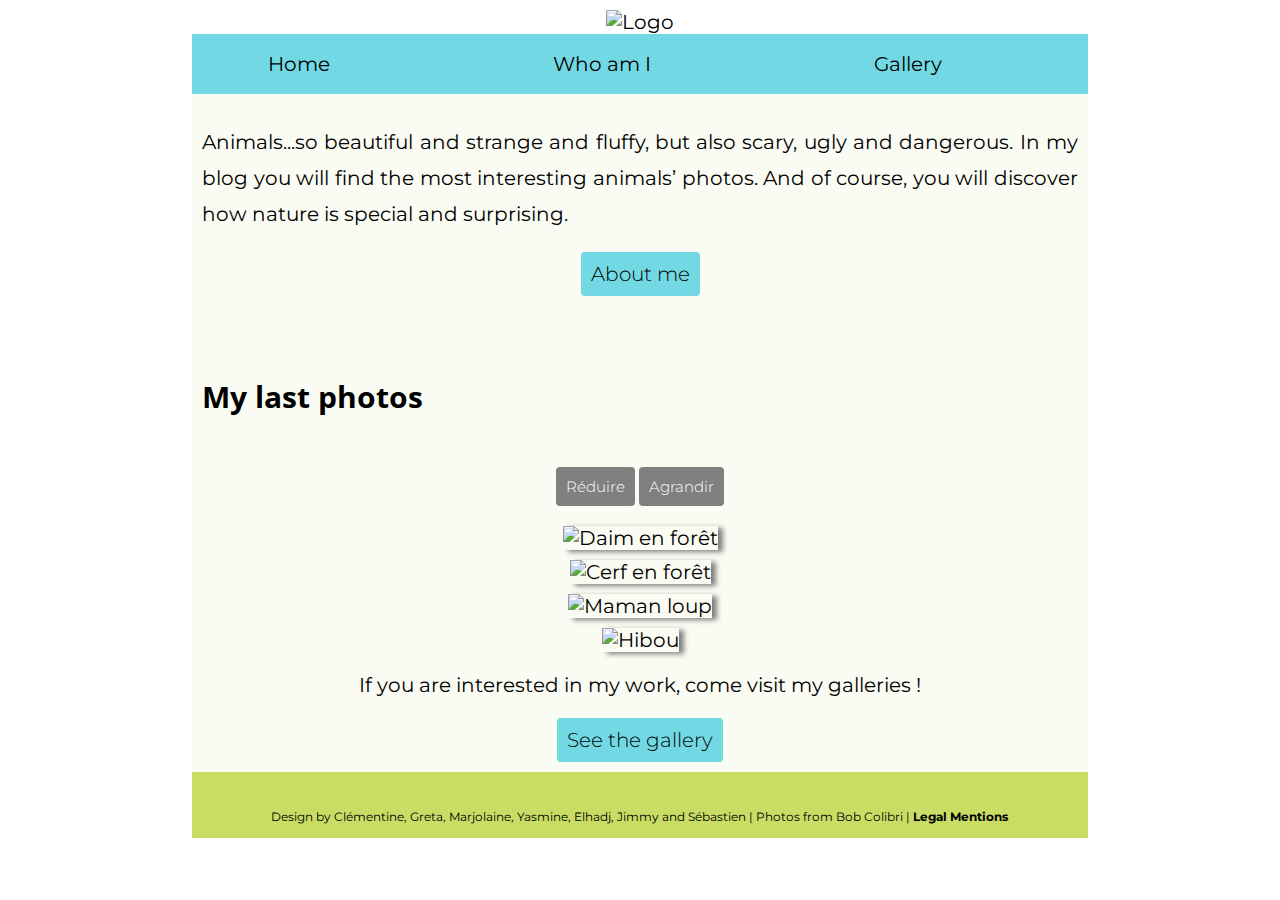
==== index.html @ d0be640e "Merge pull request #8 from marjowolff/js" ====
<!DOCTYPE html>
<html lang="En">

<head>
	<meta charset="utf-8">
	<meta name="viewport" content="width=device-width, initial-scale=1.0">
	<meta name="author" content="BobColibri">
	<meta name="description" content="Blog of a beaver photographer.">
	<title>Bob-Colibri.com</title>
	<link href="https://fonts.googleapis.com/css?family=Montserrat&display=swap" rel="stylesheet">
	<link href="https://fonts.googleapis.com/css?family=Open+Sans&display=swap" rel="stylesheet">
	<link rel="stylesheet" href="style.css">
	
	<link rel="icon" href="favicon2.ico" />
</head>

<body>
	<header>
		<div class="logo">
			<a id="toTheTop" href="#"><img src="logo2.png" alt="Logo"></a>
		</div>
		<nav>
			<ul>
				<li class="navHome"><a href="index.html"><img src="icons/home.svg" alt="">Home</a></li>
				<li class="navprofile"><a href="profile.html"><img src="icons/user.svg" alt="">Who am I</a></li>
				<li class="navGallery"><a href="galleryTheme.html"><img src="icons/gallery.svg" alt="">Gallery</a></li>
				<!-- <li class="navGallery2"><img src="icons/home.svg" alt=""><a href="#">Gallery 2</a></li> -->
				<li class="toTheTop"><a href="#toTheTop"><img src="icons/up-arrow.svg" alt="">To the top</a></li>
			</ul>
		</nav>
	</header>
	<div class="offSetPage">
		<main>
			<div id="slider">
				<figure>
					<img src="Leo.png" alt>
					<img src="Ecureuil.png" alt>
					<img src="Renard.png" alt>
				</figure>
			</div>

			<section class="centerSec">
				<p class="pargraphe-animals">
					Animals...so beautiful and strange and fluffy, but also scary, ugly and dangerous. In my blog you
					will find the most interesting animals’ photos. And of course, you will discover how nature is
					special and surprising.
				</p>
				<div class="centerSec">
					<a href="profile.html" class="homeButton">About me</a>
				</div>
			</section>
			<section>
				<h2>My last photos</h2>
				<div class=" centerSec">
					<a id="reduire" href="javascript:void(0)" class="taille homeButton">Réduire</a>
					<a id="agrandir" href="javascript:void(0)" class="taille homeButton">Agrandir</a>
				</div>
				<div class="blocLast">
					<a
						href="https://images.unsplash.com/photo-1511172889608-21d24d0d1995?ixlib=rb-1.2.1&ixid=eyJhcHBfaWQiOjEyMDd9&auto=format&fit=crop&w=1069&q=80"><img
							class="last last2"
							src="https://images.unsplash.com/photo-1511172889608-21d24d0d1995?ixlib=rb-1.2.1&ixid=eyJhcHBfaWQiOjEyMDd9&auto=format&fit=crop&w=1069&q=80"
							alt="Daim en forêt"></a>
					<a
						href="https://images.unsplash.com/photo-1471127432458-65206be149c9?ixlib=rb-1.2.1&ixid=eyJhcHBfaWQiOjEyMDd9&auto=format&fit=crop&w=1050&q=80"><img
							class="last last2"
							src="https://images.unsplash.com/photo-1471127432458-65206be149c9?ixlib=rb-1.2.1&ixid=eyJhcHBfaWQiOjEyMDd9&auto=format&fit=crop&w=1050&q=80"
							alt="Cerf en forêt"></a>
					<a
						href="https://images.unsplash.com/photo-1515253475595-2aa42d668c8c?ixlib=rb-1.2.1&ixid=eyJhcHBfaWQiOjEyMDd9&auto=format&fit=crop&w=1051&q=80"><img
							class="last last2"
							src="https://images.unsplash.com/photo-1515253475595-2aa42d668c8c?ixlib=rb-1.2.1&ixid=eyJhcHBfaWQiOjEyMDd9&auto=format&fit=crop&w=1051&q=80"
							alt="Maman loup"></a>
					<a
						href="https://images.unsplash.com/photo-1571075547867-f36e5ca05913?ixlib=rb-1.2.1&ixid=eyJhcHBfaWQiOjEyMDd9&auto=format&fit=crop&w=1078&q=80"><img
							class="last"
							src="https://images.unsplash.com/photo-1571075547867-f36e5ca05913?ixlib=rb-1.2.1&ixid=eyJhcHBfaWQiOjEyMDd9&auto=format&fit=crop&w=1078&q=80"
							alt="Hibou"></a>
				</div>
			</section>
			<section>
				<p class="txtUndr">
					If you are interested in my work, come visit my galleries !
				</p>
			</section>

			<!-- Button -->
			<div class="nxtGal">
				<a href="galleryTheme.html" class="homeButton">See the gallery</a>
			</div>


			<!-- who am I 
			<section>
				<h2>Who am I</h2>
				<div>
					<p>
						I am a fluffy and puffy beaver passionate about animal photography. After a mission in the
						Amazon rainforest, I fell in love with this world and decided to start a new exciting career.
					</p>
				</div>
			</section>
-->

			<!-- <footer>
				<div class="main-footer">
					<div class="about">

						<ul>
							<li><a href="#">A</a></li>
							<li><a href="#">B</a></li>
							<li><a href="#">C</a></li>

						</ul>

					</div>
					<div class="contact">


						<ul>
							<li><a href="#">1</a></li>
							<li><a href="#">2</a></li>
							<li><a href="#">3</a></li>
						</ul>

					</div>
					<div class="follow">


						<ul class="icons">

							<li><a href="#">FB</a></li>
							<li><a href="#">IG</a></li>
							<li><a href="#">You</a></li>


							<li><a href="#">Flip</a></li>
							<li><a href="#">Pint</a></li>
							<li><a href="#">Twi</a></li>

						</ul>
					</div>
				</div>
				<div class="bottom-footer">

					<a href="#">Copyright</a>
					<a href="#">Term conditions</a>
					<a href="#">Site map</a>

				</div>
			</footer> -->

			<footer>
				<div class="socialLinks">
					<a href=""><img src="icons/facebook.svg" alt=""></a>
					<a href=""><img src="icons/twitter.svg" alt=""></a>
					<a href=""><img src="icons/instagram.svg" alt=""></a>
					<a href=""><img src="icons/pinterest.svg" alt=""></a>
				</div>
				<p class="textMobile">Design by Clémentine, Greta, Marjolaine, Yasmine, Elhadj, Jimmy and Sébastien |
					Photos from Bob Colibri | <em>Legal Mentions</em></p>
			</footer>
		</main>
	</div>
	<script src= "script.js"></script>
</body>

</html>
---- style.css ----
html {
    min-width:200px;
    margin : 10px 10px 0px 10px;
}



/* Global */

* {
    margin: 0;
    padding: 0;
    box-sizing: border-box;
    
} 

@font-face {
	font-family: "Playlist Script";
	src: url('Playlist Script.otf');
}

main {
    background: rgba(206, 218, 130, 0.1);
}

.offSetPage {
    margin-bottom: 60px;
}

h1 {
    text-align: center;
    font-family: 'Playlist Script';
    font-size:50px;
    font-weight: 900;
    margin-top : 0px;
    padding: 18px;
    margin-bottom : 50px;
}

h2 {
    font-family: 'Open Sans', sans-serif;
    font-size:30px;
    margin-top : 50px;
    margin-bottom : 50px;
    text-align:center;
}

p {
    font-family: 'Montserrat', sans-serif;
    font-size:20px;
    text-align:justify;
    hyphens:auto;
}


.homeButton {
    margin-top: .25rem;
    margin-bottom: .25rem;
    color:#000;
    background-color:rgb(114,217,228);
    border-color:rgb(114,217,228);
    font-weight: 300;
    font-size: 1.5rem;
    border-radius: .25rem;
    cursor: pointer;
    padding:10px;
    font-family: 'Montserrat', sans-serif;
    margin: auto;
    text-align: center;
}

a, .homeButton {
    color: black;
    text-decoration:none;
    font-size:20px;
    font-family: 'Montserrat', sans-serif;
}

a:hover, .homeButton:hover {
    color: white;
}

@media only screen and (min-width:1200px) {
   
    html {
        margin : 10px 15% 0px 15%;
    }

    h1 {
        font-size:95px;
    }

    h2 {
        text-align: left;
        margin-left: 10px;
    }
}
/*
.##....##....###....##.....##.########.....###....########.
.###...##...##.##...##.....##.##.....##...##.##...##.....##
.####..##..##...##..##.....##.##.....##..##...##..##.....##
.##.##.##.##.....##.##.....##.########..##.....##.########.
.##..####.#########..##...##..##.....##.#########.##...##..
.##...###.##.....##...##.##...##.....##.##.....##.##....##.
.##....##.##.....##....###....########..##.....##.##.....##
*/
/*Navbar*/
.logo {
    text-align: center;
}
.logo img {
    max-width: 100%;
    height: auto;
    width: auto;
    margin:auto;
  }
  
nav {
    z-index: 9999;
    position: fixed;
    left: 0;
    bottom: 0;
    width: 100%;
    height: fit-content;
    color: white; 
 }

 nav ul {
    list-style-type: none;
    display: flex;
    align-items: center;
    justify-content: space-evenly;
    background-color: rgba(114,217,228,0.9);
    padding : 4px 0px;
    height: 60px;  
 }

 nav a, nav a:hover {
    text-decoration: none;
    color: black;
    white-space: nowrap;
    font-size: 14px;
 }

 nav li img {
     display: block;
     margin: auto;
     width:30px;
     height: 30px;
 }
 


 @media only screen and (min-width:1200px) {
    
    header {
        align-items: center;
    }

    .offSetPage {
        margin-bottom: 0px;
    }
    
    nav {
        position: initial ;
        width: 100%;
        color: white;
        text-align: center;
    }

    nav ul {
        justify-content: space-around;   
        background-color: rgb(114,217,228); 
        /*rgb(201,220,100)*/
    }

    nav li {
        padding: 15px 20px;
        margin-right: 70px; 
    }

    nav a {
        font-size: 20px;
    }
    
    nav a:hover {
        color:white;
        font-size: 24px;
    }
    
    .toTheTop {
        display: none ;
    }

    nav li img {
        display: none;
    }

}
/*
.##.....##..#######..##.....##.########
.##.....##.##.....##.###...###.##......
.##.....##.##.....##.####.####.##......
.#########.##.....##.##.###.##.######..
.##.....##.##.....##.##.....##.##......
.##.....##.##.....##.##.....##.##......
.##.....##..#######..##.....##.########
*/
/* Home Page */

div#slider {
    width:100%;
    max-width:1917px;
    overflow:hidden;
}

div#slider figure {
    position:relative;
    width:300%;
    margin:0;
    padding:0;
    animation: 15s slidy infinite;
}

div#slider figure img {
    width:33.33%;
    height:auto;
    float:left;
}

@keyframes slidy {
    0% {left: 0%;}
    20% {left: 0%;}
    25% {left: -100%;}
    45% {left: -100%;}
    50% {left: -200%;}
    70% {left: -200%;}
    75% {left: -100%;}
    95% {left: -100%;}
    100% {left: 0%;}
}

.blocLast {
    display: flex;
    flex-direction: column;
    align-items: center;
}

.last {
    width: 100%;
    box-shadow: 5px 2px 5px grey;
}
/* .carousel {
    display:none;
}

.mobile {
    width:100%;
} */

.nxtGal {
    margin: 10px 0px;
    display: flex;
}

.txtUndr {
    margin: 15px;
    display: flex;
    justify-content: center;
}
.pargraphe-animals
{
    font-family: 'Montserrat', sans-serif;
    text-align: justify;
}

p
{
    line-height: 1.8em;
}
.centerSec
{
    text-align: center;
    padding: 10px;
    margin: 20px 0px;
}

@media screen and (min-width: 1200px) {
    .last2 {
        margin-bottom: 10px;
    }
    /* .carousel {
        display:block;
    }
    .mobile {
        display:none;
    } */

    .nxtGal {
        flex-direction: row;
    }
}

/*
..######...########.##.....##.########.##.....##.########
.##....##.....##....##.....##.##.......###...###.##......
.##...........##....##.....##.##.......####.####.##......
.##...####....##....#########.######...##.###.##.######..
.##....##.....##....##.....##.##.......##.....##.##......
.##....##.....##....##.....##.##.......##.....##.##......
..######......##....##.....##.########.##.....##.########
*/
/*GalleryTheme*/


.row {
    display: flex;
    width: 100%;
    justify-content: center;
}
.column {
      margin: 10px;
      margin-top: -107px;
     /* border: 1px solid black; */
}

.column img{
      width: 350px;
      height: 370px;
      box-shadow: 5px 2px 5px grey;
}

.global {
      display: flex;
      width: 770px;
      justify-content: center;
      flex-wrap: wrap;
      margin-bottom: 100px;
}
  

div .namesan {
    position: relative;
    bottom: -350px;
    right: -90px;
    font-size: 30px;
    color: cadetblue;
    background-color: whitesmoke;
    opacity: 0.6;
    text-align: center;
    border: 1px solid white;
    width: 180px;
  }
  div .namesan:hover {
    background-color: whitesmoke;
    border: 3px solid white;
    width: 180px;
    right: -80px;
    bottom: -340px;
    opacity: 0.9;
    color: cadetblue;
   }


@media screen and (min-width: 1200px) {

    .galtit {
        margin-top: 0px;
    }
    
    main {
       background: rgba(206, 218, 130, 0.1);
}

    /*
    .galleryback {
        
        background: rgba(206, 218, 130, 0.1);
       
   }*/
   
   div .namesan {
    position: relative;
    bottom: -287px;
    right: -86px;
    font-size: 30px;
    color: cadetblue;
    background-color: whitesmoke;
    opacity: 0.4;
    text-align: center;
    border: 1px solid white;
    width: 180px;
}

   div .namesan:hover {
    background-color: whitesmoke;
    border: 3px solid white;
    width: 190px;
    right: -82px;
    bottom: -276px;
    opacity: 0.9;
    color: cadetblue;
   }


}
/*
..######...########..########.########....###....####.##......
.##....##..##.....##.##..........##......##.##....##..##......
.##........##.....##.##..........##.....##...##...##..##......
.##...####.##.....##.######......##....##.....##..##..##......
.##....##..##.....##.##..........##....#########..##..##......
.##....##..##.....##.##..........##....##.....##..##..##......
..######...########..########....##....##.....##.####.########
*/

/*.detailed img
{
    height: 150px;
    width: 150px;
    object-fit:scale-down ; 
    object-position: center;    
}

.detailed img {
    background-color: black;
}*/

/* Hover description for desktop versions */

.container {
    position: relative;
  }
.container:hover .image {
    opacity: 0.3;
  }
  
.container:hover .middle {
    opacity: 1;
  }

  .image  {
    opacity: 1;
    display: block;
    width: 100%;
    height: auto;
    transition: .5s ease;
    backface-visibility: hidden;
  }

 .middle {
        padding-right: 10px; 
        padding-left: 10px;    
        transition: .5s ease;
        opacity: 0;
        position: absolute;
        width: fit-content;
        top: 50%;
        left: 50%;
        transform: translate(-50%, -50%);
        -ms-transform: translate(-50%, -50%);
        text-align: center;
      }

.textimg{
    opacity: 1;
    background-color: rgba(114,217,228,0.9);
    color: black;
    font-size: 14px;
    font-family: 'Montserrat', sans-serif;
    padding: 16px 32px;
}

/* Images for desktop versions */

.detailed img {width:100%}

.detailedRow {
    display: -ms-flexbox; /* IE10 */
    display: flex;
    -ms-flex-wrap: wrap; /* IE10 */
    flex-wrap: wrap;
    padding: 0 4px;
  }
  
  /* Create four equal columns that sits next to each other */
.detailedColumn {
    -ms-flex: 25%; /* IE10 */
    flex: 25%;
    max-width: 25%;
    padding: 0 4px;
  }

  .detailedColumn img {
    margin-top: 8px;
    vertical-align: middle;
    width: 100%;
    /*filter: grayscale(0.4);*/
  }

  a.detailed {
      color:white;
  }

  
  /* Responsive layout - makes a two column-layout instead of four columns */
  @media screen and (max-width: 800px) {
    .detailedColumn {
      -ms-flex: 50%;
      flex: 50%;
      max-width: 50%;
    }

 /* Images descriptions    */

 .container {
    position: relative;
    pointer-events: none;
  }

.container:hover .image {
    opacity: 0.3;
    pointer-events: none;
    }
  
.container:hover .middle {
    opacity: 1;
    pointer-events: none;
}

.middle{
    display: contents;
    opacity: 1;
    padding-right: 0px;
    padding-left: 0px;
    position: absolute;
    width: 100%;
    top: 92%;
    left: 50%;
    transform: translate(-50%, -50%);
    text-align: center;
}

}
  
  /* Responsive layout - makes the two columns stack on top of each other instead of next to each other */
  @media screen and (max-width: 600px) {
    .detailedColumn {
      -ms-flex: 100%;
      flex: 100%;
      max-width: 100%;
    } 

 /* Images descriptions    */

 .container {
    position: relative;
    pointer-events: none;
  }

.container:hover .image {
    opacity: 0.3;
    pointer-events: none;
  }
  
.container:hover .middle {
    opacity: 1;
    pointer-events: none;
}

.middle{
    display: contents;
    opacity: 1;
    padding-right: 0px;
    padding-left: 0px;
    position: absolute;
    width: 100%;
    top: 92%;
    left: 50%;
    transform: translate(-50%, -50%);
    text-align: center;
    }
}

.dangeButton {
    display: flex;
    align-self: center;
}

/*
.########..########...#######..########.####.##.......########
.##.....##.##.....##.##.....##.##........##..##.......##......
.##.....##.##.....##.##.....##.##........##..##.......##......
.########..########..##.....##.######....##..##.......######..
.##........##...##...##.....##.##........##..##.......##......
.##........##....##..##.....##.##........##..##.......##......
.##........##.....##..#######..##.......####.########.########
*/

.descBob {
    padding-bottom: 25px;
}

.maSection {
    padding: 4%;
}

.presentation{
    font-family: 'Montserrat', sans-serif;
    text-align: justify;  
}

.about, .experience, .tools{
    display: flex;
    flex-direction: column;
    margin-bottom: 4%;
    align-items: center;
}

.experience img, .about img, .tools img{
    object-fit: cover;
    width: 100%; 
    box-shadow: 5px 2px 5px grey;
}

@media only screen and (min-width:1200px) { 
    .experience h2, .about h2, .tools h2{
        text-align: justify;   
    }

    .about, .experience, .tools{ 
        display: block;
    }
  


    .about img, .experience img, .tools img { 
        width: 300px;
        height: 300px;
        border-radius: 50%;
    }
    
    .about img{
        margin-right: 2%;
        float: left; 
    }
    
    .experience img{
        margin-left: 2%;
        float: right;
    }
    .tools img{
        margin-right: 2%;
        float: left;
    }

    .presbob{
        padding-bottom: 10px;
    }
}

/* CSS formular and map of Profile's page */

form {
    display: flex; 
    flex-direction: column;
    align-content: space-around;
    box-sizing: border-box;
    resize: vertical;
}

.form{
    display: flex;
    flex-direction: column;
    justify-content: space-between;
    width: 100%;
    margin-top: 10px;
}



.myInfos {
    text-decoration: underline;
}


.area {
    display: flex;
    justify-content: space-between;
}

input::placeholder, textarea::placeholder{
    font-family: 'Montserrat', sans-serif;
    font-size: 15px;
}

.marge {
    margin-top : 12px;
    font-family: 'Montserrat', sans-serif;
    font-size: 20px;
} 



.email:required{
    border-left-color: palegreen;
  }

.email, .name {
    margin-top: 10px;
    height: 30px;
    border: 2px solid rgb(0,192,226);
    border-radius: 5px;
    border-top : 2px solid rgb(201,225,101);
    border-right: 2px solid rgb(201,225,101);
    box-shadow: 2px 2px 1px grey;
    font-family: 'Montserrat', sans-serif;
    font-size: 20px;
}

textarea {
    margin-top: 10px;
    height: 60px;
    border: 2px solid rgb(0,192,226);
    border-radius: 5px;
    font-family: 'Montserrat', sans-serif;
    font-size: 20px;
    border-top : 2px solid rgb(201,225,101);
    border-right: 2px solid rgb(201,225,101);
    box-shadow: 2px 2px 1px grey;
    resize: vertical;
} 

iframe {
    display: flex;
    justify-content: center;
    width: 300px;
    height: 300px;
    border-radius: 50%;
    border: 2px solid rgb(0,192,226);
    border-top : 2px solid rgb(201,225,101);
    border-right: 2px solid rgb(201,225,101);
    box-shadow: 2px 2px 1px grey;
    font-family: 'Montserrat', sans-serif;
    font-size: 20px;
}

#map {
    display: flex;
    justify-content: center;
}

.informations p {
    font-family: 'Montserrat', sans-serif;
    margin-top: 25px;
    text-align: justify;
    hyphens: auto;
}

.blocButton {
    display: flex;
    justify-content: center;
    padding: 20px;
}


.button:hover {
    color:#C9E165;
}

@media screen and (min-width: 1200px) {


form {
    display: flex; 
    flex-direction: column;
    align-content: space-around;
    box-sizing: border-box;
    width: 100%;
    resize: vertical;
}

.form{
    display: flex;
    flex-direction: column;
    justify-content: space-between;
    width: 100%;
    margin-top: 10px;
    padding-left: 20px;
    padding-right: 20px;
}



.myInfos {
    text-decoration: underline;
}


.area {
    display: flex;
    justify-content: space-between;
}

.marge {
    margin-top : 12px;
    font-family: 'Montserrat', sans-serif;
    font-size: 20px;
} 

.email:required{
    border-left-color: palegreen;
  }

.email, .name {
    margin-top: 10px;
    height: 30px;
    border: 2px solid rgb(0,192,226);
    border-radius: 5px;
    border-top : 2px solid rgb(201,225,101);
    border-right: 2px solid rgb(201,225,101);
    box-shadow: 2px 2px 1px grey;
    font-family: 'Montserrat', sans-serif;
    font-size: 20px;
}

.txtarea {
    margin-top: 10px;
    height: 60px;
    border: 2px solid rgb(0,192,226);
    border-radius: 5px;
    font-family: 'Montserrat', sans-serif;
    font-size: 20px;
    border-top : 2px solid rgb(201,225,101);
    border-right: 2px solid rgb(201,225,101);
    box-shadow: 2px 2px 1px grey;
    resize: vertical;
    
} 
input::placeholder, textarea::placeholder{
    font-family: 'Montserrat', sans-serif;
    font-size: 15px;
}

iframe {
    display: flex;
    justify-content: center;
    width: 300px;
    height: 300px;
    border-radius: 50%;
    border: 2px solid rgb(0,192,226);
    border-top : 2px solid rgb(201,225,101);
    border-right: 2px solid rgb(201,225,101);
    box-shadow: 2px 2px 1px grey;
}

#map {
    display: flex;
    justify-content: center;
}

.informations p {
    font-family: 'Montserrat', sans-serif;
    margin-top: 25px;
}

    .infosMedia {
        display: flex;
        flex-direction: row;
    }

    .informations {
        padding: 100px;
        display: flex;
        align-items: center;
    }
    
    iframe {
        width: 450px;
        height: 450px;
    }

    .txtArea {
        height: 100px;
    }

    .formular {
        height: 45px;
    }

    textarea {
        padding: 10px;
    }

    .blocButton {
        display: flex;
        align-self: flex-end;
    }
}

/*
.########..#######...#######..########.########.########.
.##.......##.....##.##.....##....##....##.......##.....##
.##.......##.....##.##.....##....##....##.......##.....##
.######...##.....##.##.....##....##....######...########.
.##.......##.....##.##.....##....##....##.......##...##..
.##.......##.....##.##.....##....##....##.......##....##.
.##........#######...#######.....##....########.##.....##
*/
/* CSS du Footer Projet-1*/

footer { 
    margin-top: auto;
    background-color: rgb(201,220,100);
    padding: 10px;
}

.socialLinks {
    display: flex;
    justify-content: center;
}

.internalLinks, .mentionsLinks {
    display:none;
}

footer img {
    margin: 0 20px;
    font-size: 0;
    width: 30px;
}

.textMobile {
    margin-top: 4px;
    margin:auto;
    text-align: center;
    width: 90%;
    font-size: 12px;
}

.textMobile em {
    font-weight: bold;
    font-style: normal;
}

.hide {
    display:none;
}

.taille {
    background-color: grey;
    color:white;
    font-size:15px;
}


/*footer {
    display: flex;
    background-color: #303030;
    width: 100%;
    height: 100px;
    align-items: center;
    margin-top: auto;
}

footer a {
  color : #cfcfcf;
  font-weight: bold;
  text-decoration: none;
  padding-top: 10px;
}



.externalLinks {
    margin-left: auto;
}
*/
/* footer
    
{
    background-color: rgb(168, 156, 156);
     color: white;
     font-family: "Montserrat", "Open Sans" 

    
}

.main-footer

{
    display: flex;
    justify-content: space-around;
    
    
}

footer li 
{
    list-style: none;
   

}

.icons
{
    display:flex;
    flex-flow: column wrap;
    align-items: flex-start;
    
}

.bottom-footer
{
display: flex;
align-items: center;
justify-content: space-around;
padding-bottom: 10px;
} */
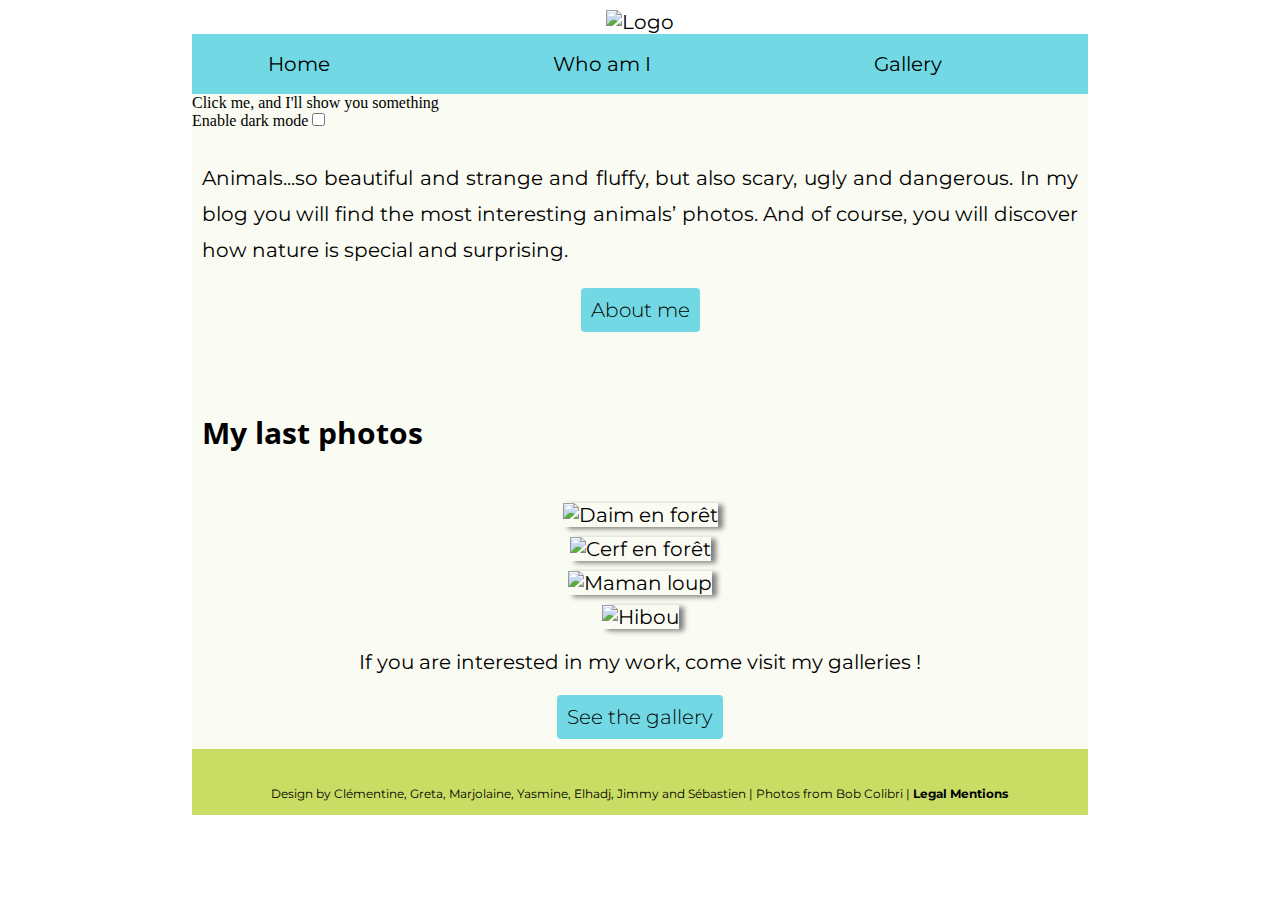
==== commit 230a4f50: "playing around with js" ====
--- a/index.html
+++ b/index.html
@@ -10,7 +10,6 @@
 	<link href="https://fonts.googleapis.com/css?family=Montserrat&display=swap" rel="stylesheet">
 	<link href="https://fonts.googleapis.com/css?family=Open+Sans&display=swap" rel="stylesheet">
 	<link rel="stylesheet" href="style.css">
-	
 	<link rel="icon" href="favicon2.ico" />
 </head>
 
@@ -38,6 +37,15 @@
 					<img src="Renard.png" alt>
 				</figure>
 			</div>
+			<details class="modal">
+				<summary class="modal-trigger">Click me, and I'll show you something</summary>
+				<p class="modal-content">Test 4</p>
+			</details>
+
+			<label for="toggler">Enable dark mode</label>
+			<input id="toggler" type="checkbox">
+			<!--give some style to this checkbox, e.g. sun/moon image-->
+
 
 			<section class="centerSec">
 				<p class="pargraphe-animals">
@@ -51,10 +59,6 @@
 			</section>
 			<section>
 				<h2>My last photos</h2>
-				<div class=" centerSec">
-					<a id="reduire" href="javascript:void(0)" class="taille homeButton">Réduire</a>
-					<a id="agrandir" href="javascript:void(0)" class="taille homeButton">Agrandir</a>
-				</div>
 				<div class="blocLast">
 					<a
 						href="https://images.unsplash.com/photo-1511172889608-21d24d0d1995?ixlib=rb-1.2.1&ixid=eyJhcHBfaWQiOjEyMDd9&auto=format&fit=crop&w=1069&q=80"><img
@@ -84,71 +88,9 @@
 				</p>
 			</section>
 
-			<!-- Button -->
 			<div class="nxtGal">
 				<a href="galleryTheme.html" class="homeButton">See the gallery</a>
 			</div>
-
-
-			<!-- who am I 
-			<section>
-				<h2>Who am I</h2>
-				<div>
-					<p>
-						I am a fluffy and puffy beaver passionate about animal photography. After a mission in the
-						Amazon rainforest, I fell in love with this world and decided to start a new exciting career.
-					</p>
-				</div>
-			</section>
--->
-
-			<!-- <footer>
-				<div class="main-footer">
-					<div class="about">
-
-						<ul>
-							<li><a href="#">A</a></li>
-							<li><a href="#">B</a></li>
-							<li><a href="#">C</a></li>
-
-						</ul>
-
-					</div>
-					<div class="contact">
-
-
-						<ul>
-							<li><a href="#">1</a></li>
-							<li><a href="#">2</a></li>
-							<li><a href="#">3</a></li>
-						</ul>
-
-					</div>
-					<div class="follow">
-
-
-						<ul class="icons">
-
-							<li><a href="#">FB</a></li>
-							<li><a href="#">IG</a></li>
-							<li><a href="#">You</a></li>
-
-
-							<li><a href="#">Flip</a></li>
-							<li><a href="#">Pint</a></li>
-							<li><a href="#">Twi</a></li>
-
-						</ul>
-					</div>
-				</div>
-				<div class="bottom-footer">
-
-					<a href="#">Copyright</a>
-					<a href="#">Term conditions</a>
-					<a href="#">Site map</a>
-
-				</div>
-			</footer> -->
 
 			<footer>
 				<div class="socialLinks">
@@ -162,7 +104,7 @@
 			</footer>
 		</main>
 	</div>
-	<script src= "script.js"></script>
+	<script type="text/javascript" src="script2.js"></script>
 </body>
 
 </html>
--- a/style.css
+++ b/style.css
@@ -1,11 +1,7 @@
-
-
 html {
     min-width:200px;
     margin : 10px 10px 0px 10px;
 }
-
-
 
 /* Global */
 
@@ -945,77 +941,67 @@
     font-style: normal;
 }
 
-.hide {
+
+
+/*DarkMODE*/
+
+:root {
+    --background-color: white;
+    --text-color: black;
+    /* to read: https://developer.mozilla.org/en-US/docs/Web/CSS/Using_CSS_custom_properties */
+  }
+  
+  [data-theme="dark"] {
+    /* to read: https://developer.mozilla.org/en-US/docs/Web/HTML/Global_attributes/data-* */
+    /* and https://developer.mozilla.org/en-US/docs/Web/CSS/Attribute_selectors */
+    --background-color: black;
+    --text-color: white;
+  }
+  
+  body {
+    background-color: var(--background-color);
+    color: var(--text-color);
+  }
+  
+/*modal*/
+
+.modal-trigger {
+    cursor: pointer;
+    display: inline-block;
+  }
+  
+.modal[open] > .modal-trigger::before {
+    position: fixed;
+    top: 0;
+    right: 0;
+    bottom: 0;
+    left: 0;
+    display: block;
+    cursor: default;
+    content: '';
+    z-index: 99;
+    background: rgba(27,31,35,0.5);
+  }
+  
+.modal-content {
+    position: fixed;
+    left: 50%;
+    transform: translateX(-50%); 
+    z-index: 999;
+    font-size: 4em;
+    animation-name: fadein;
+    animation-duration: 300ms;
+    animation-timing-function: ease-in-out;
+    border: 1px solid #d1d5da;
+    border-radius: 3px;
+    box-shadow: 1px 1px 10px rgba(0,0,0,0.3);
+  }
+  
+  @keyframes fadein {
+      from { opacity: 0; }
+      to   { opacity: 1; }
+  }
+  
+  .modal-trigger::-webkit-details-marker {
     display:none;
-}
-
-.taille {
-    background-color: grey;
-    color:white;
-    font-size:15px;
-}
-
-
-/*footer {
-    display: flex;
-    background-color: #303030;
-    width: 100%;
-    height: 100px;
-    align-items: center;
-    margin-top: auto;
-}
-
-footer a {
-  color : #cfcfcf;
-  font-weight: bold;
-  text-decoration: none;
-  padding-top: 10px;
-}
-
-
-
-.externalLinks {
-    margin-left: auto;
-}
-*/
-/* footer
-    
-{
-    background-color: rgb(168, 156, 156);
-     color: white;
-     font-family: "Montserrat", "Open Sans" 
-
-    
-}
-
-.main-footer
-
-{
-    display: flex;
-    justify-content: space-around;
-    
-    
-}
-
-footer li 
-{
-    list-style: none;
-   
-
-}
-
-.icons
-{
-    display:flex;
-    flex-flow: column wrap;
-    align-items: flex-start;
-    
-}
-
-.bottom-footer
-{
-display: flex;
-align-items: center;
-justify-content: space-around;
-padding-bottom: 10px;
-} */+  }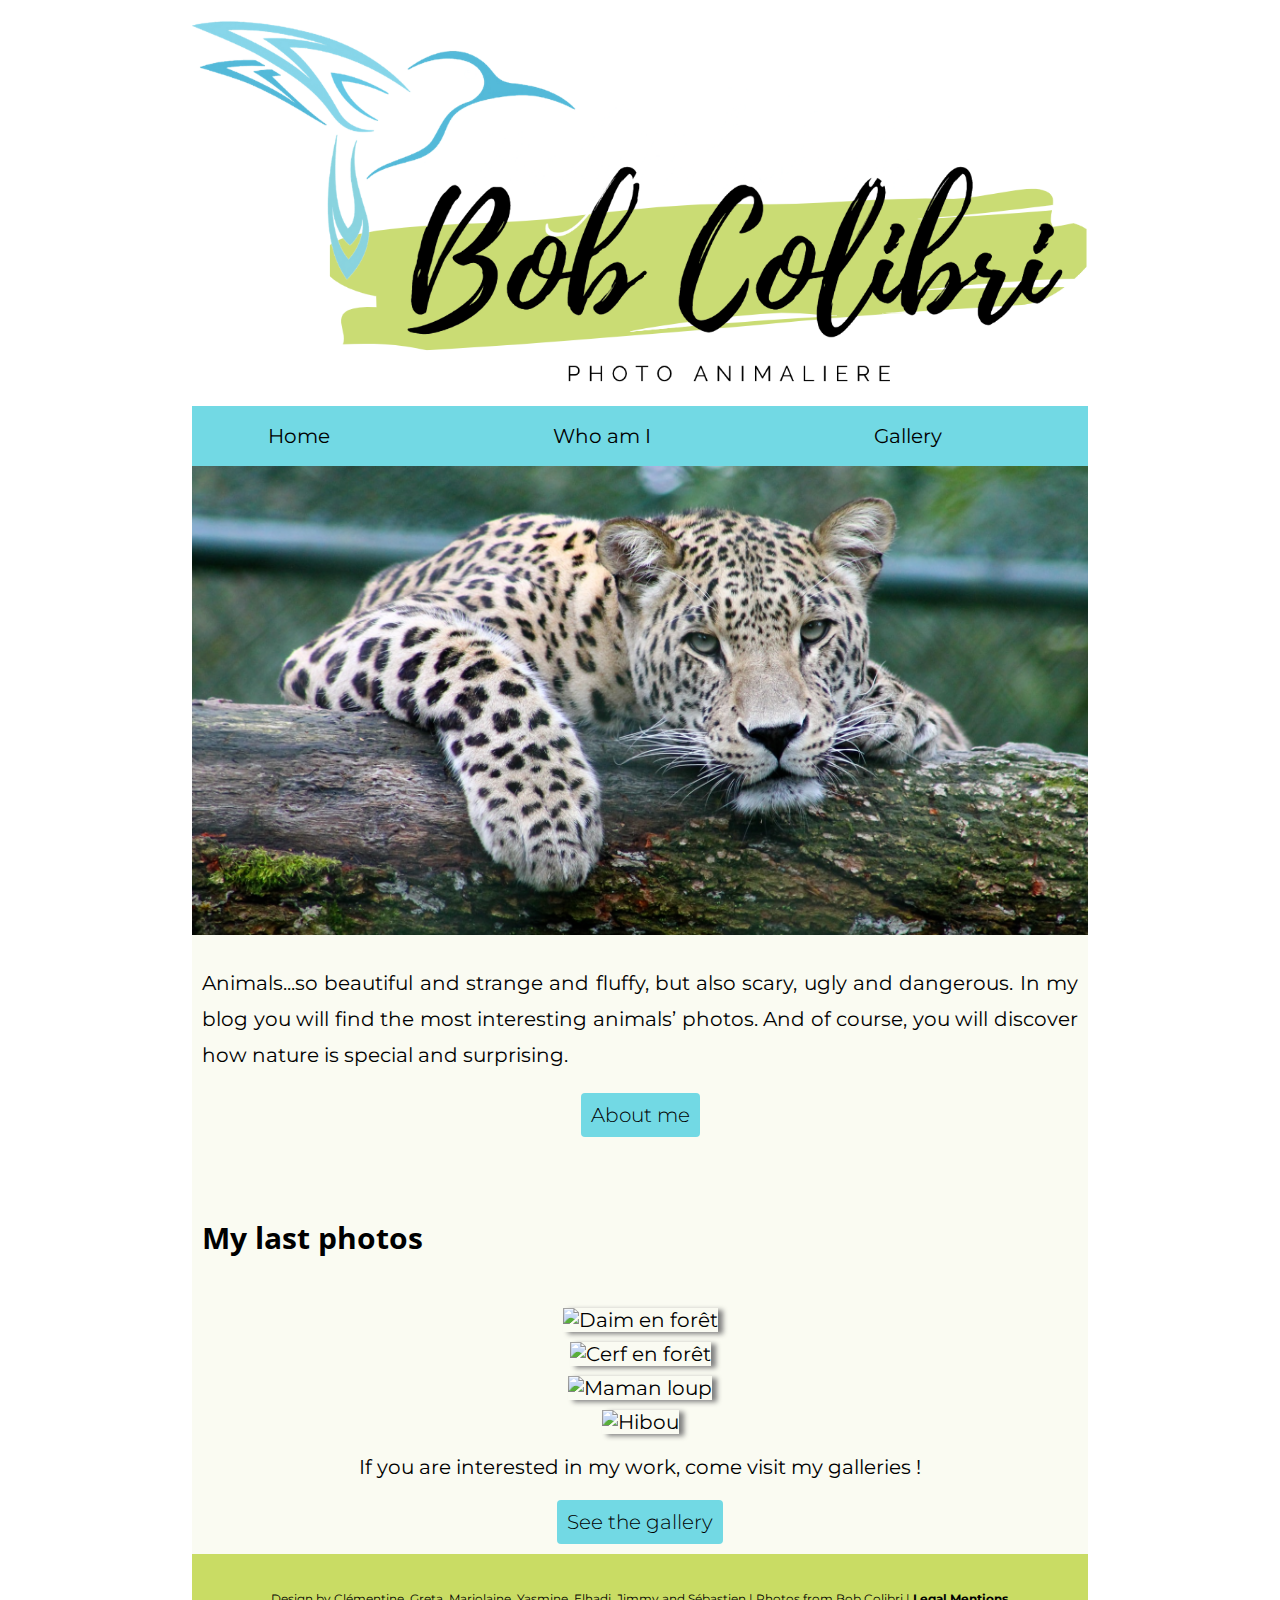
==== commit 5cd67333: "Reorganizing the folder and taking screenshots for documentation on the README file" ====
--- a/index.html
+++ b/index.html
@@ -5,25 +5,25 @@
 	<meta charset="utf-8">
 	<meta name="viewport" content="width=device-width, initial-scale=1.0">
 	<meta name="author" content="BobColibri">
-	<meta name="description" content="Blog of a beaver photographer.">
-	<title>Bob-Colibri.com</title>
+	<meta name="description" content="Blog of photographer.">
+	<title>Blog of a photographer</title>
 	<link href="https://fonts.googleapis.com/css?family=Montserrat&display=swap" rel="stylesheet">
 	<link href="https://fonts.googleapis.com/css?family=Open+Sans&display=swap" rel="stylesheet">
 	<link rel="stylesheet" href="style.css">
-	<link rel="icon" href="favicon2.ico" />
+	
+	<link rel="icon" href="logos/favicon2.ico" />
 </head>
 
 <body>
 	<header>
 		<div class="logo">
-			<a id="toTheTop" href="#"><img src="logo2.png" alt="Logo"></a>
+			<a id="toTheTop" href="#"><img src="logos/logo2.png" alt="Logo"></a>
 		</div>
 		<nav>
 			<ul>
 				<li class="navHome"><a href="index.html"><img src="icons/home.svg" alt="">Home</a></li>
 				<li class="navprofile"><a href="profile.html"><img src="icons/user.svg" alt="">Who am I</a></li>
 				<li class="navGallery"><a href="galleryTheme.html"><img src="icons/gallery.svg" alt="">Gallery</a></li>
-				<!-- <li class="navGallery2"><img src="icons/home.svg" alt=""><a href="#">Gallery 2</a></li> -->
 				<li class="toTheTop"><a href="#toTheTop"><img src="icons/up-arrow.svg" alt="">To the top</a></li>
 			</ul>
 		</nav>
@@ -32,20 +32,11 @@
 		<main>
 			<div id="slider">
 				<figure>
-					<img src="Leo.png" alt>
-					<img src="Ecureuil.png" alt>
-					<img src="Renard.png" alt>
+					<img src="images/Leo.png" alt>
+					<img src="images/Ecureuil.png" alt>
+					<img src="images/Renard.png" alt>
 				</figure>
 			</div>
-			<details class="modal">
-				<summary class="modal-trigger">Click me, and I'll show you something</summary>
-				<p class="modal-content">Test 4</p>
-			</details>
-
-			<label for="toggler">Enable dark mode</label>
-			<input id="toggler" type="checkbox">
-			<!--give some style to this checkbox, e.g. sun/moon image-->
-
 
 			<section class="centerSec">
 				<p class="pargraphe-animals">
@@ -88,9 +79,71 @@
 				</p>
 			</section>
 
+			<!-- Button -->
 			<div class="nxtGal">
 				<a href="galleryTheme.html" class="homeButton">See the gallery</a>
 			</div>
+
+
+			<!-- who am I 
+			<section>
+				<h2>Who am I</h2>
+				<div>
+					<p>
+						I am a fluffy and puffy beaver passionate about animal photography. After a mission in the
+						Amazon rainforest, I fell in love with this world and decided to start a new exciting career.
+					</p>
+				</div>
+			</section>
+-->
+
+			<!-- <footer>
+				<div class="main-footer">
+					<div class="about">
+
+						<ul>
+							<li><a href="#">A</a></li>
+							<li><a href="#">B</a></li>
+							<li><a href="#">C</a></li>
+
+						</ul>
+
+					</div>
+					<div class="contact">
+
+
+						<ul>
+							<li><a href="#">1</a></li>
+							<li><a href="#">2</a></li>
+							<li><a href="#">3</a></li>
+						</ul>
+
+					</div>
+					<div class="follow">
+
+
+						<ul class="icons">
+
+							<li><a href="#">FB</a></li>
+							<li><a href="#">IG</a></li>
+							<li><a href="#">You</a></li>
+
+
+							<li><a href="#">Flip</a></li>
+							<li><a href="#">Pint</a></li>
+							<li><a href="#">Twi</a></li>
+
+						</ul>
+					</div>
+				</div>
+				<div class="bottom-footer">
+
+					<a href="#">Copyright</a>
+					<a href="#">Term conditions</a>
+					<a href="#">Site map</a>
+
+				</div>
+			</footer> -->
 
 			<footer>
 				<div class="socialLinks">
@@ -104,7 +157,6 @@
 			</footer>
 		</main>
 	</div>
-	<script type="text/javascript" src="script2.js"></script>
 </body>
 
-</html>
+</html>